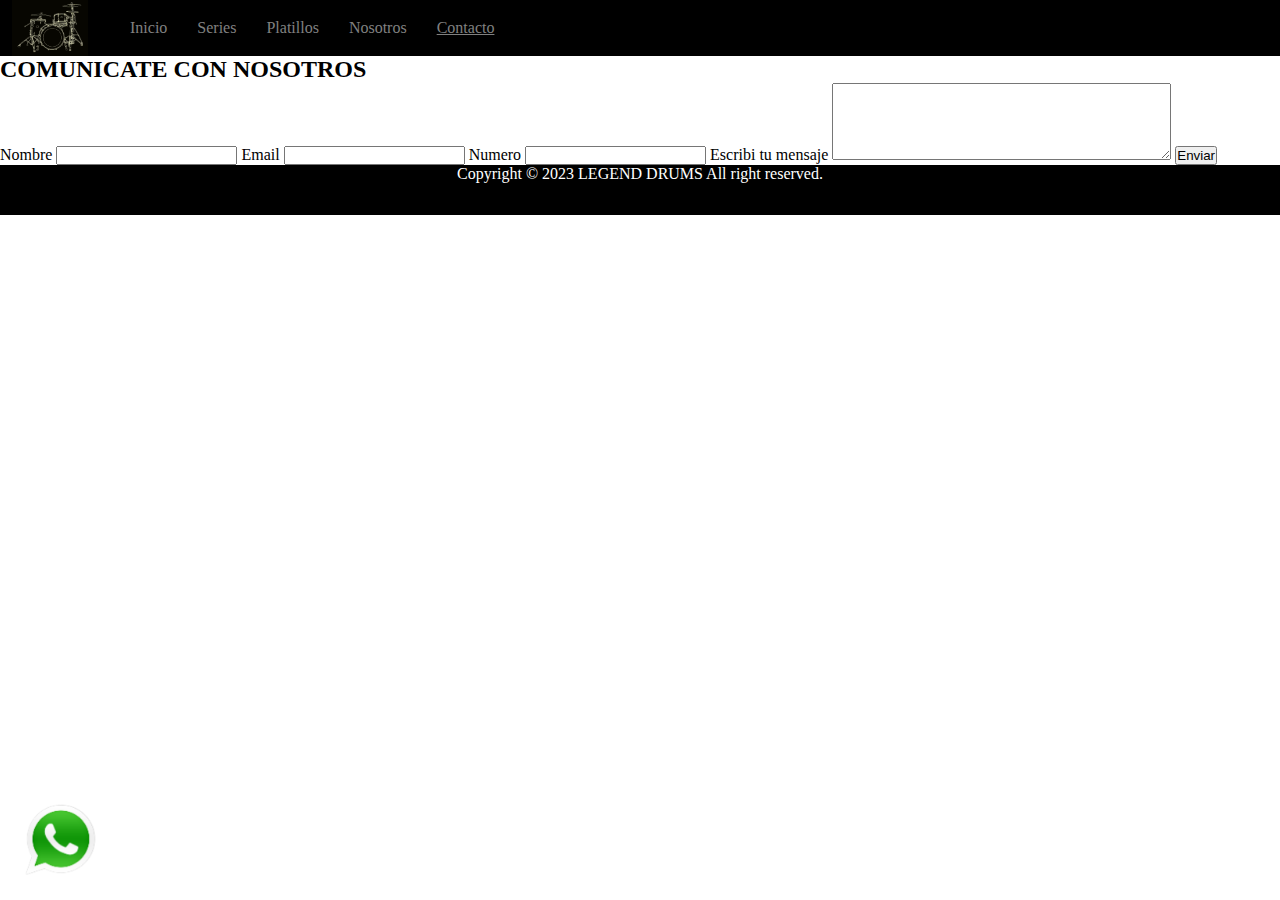
==== pages/contacto.html @ 30da30fa "mi primer commit" ====
<!DOCTYPE html>
<html lang="en">
<head>
    <meta charset="UTF-8">
    <meta name="viewport" content="width=device-width, initial-scale=1.0">
    <title>Contacto</title>
    <link rel="stylesheet" href="../styles/styles.css">
</head>
<body>
    <header>
        <img class="logo" src="../img/LOGOMENU.jpg" alt="logo de legend">
        <nav class="navbar">
            <ul class="menu">
                <li class="menu_item"><a href="index.html">Inicio</a></li>
                <li class="menu_item"><a href="series.html">Series</a></li>
                <li class="menu_item"><a href="platillos.html">Platillos</a> </li>
                <li class="menu_item"><a href="nosotros.html">Nosotros</a> </li>
                <li class="menu_item active"><a href="contacto.html">Contacto</a></li>
            </ul>
        </nav>
    </header>
    <main>
        <h2>COMUNICATE CON NOSOTROS</h2>

    <form>
        <label for="nombre">
            Nombre
            <input type="text" id="nombre">
        </label>

        <label for="email">
            Email 
            <input type="email" id="email">
        </label>

        <label for="numero">
            Numero
            <input type="text" id="numero">
        </label>
        <label for="enviar">
            Escribi tu mensaje
            <textarea name="" id="enviar" cols="40" rows="5"></textarea>
        </label>
        
        
        <button type="submit">Enviar</button>
    </form>
    <div>
        <img class="wpp" src="../img/whatsapp-png-wazapp-logo-whats-whatsapp-logo-whatsapp-icon-2050.png" alt="whatsapp">
    </div>
    </main>
    <footer>
        <p>Copyright © 2023 LEGEND DRUMS All right reserved.</p>
    </footer>
    

</body>
</html>
---- styles/styles.css ----
* {
    margin: 0;
    padding: 0;
    box-sizing: border-box;
}

header {
    background-color: black;
    display: flex;
    gap: 20px;
    grid-gap: 20px;  
}

.logo {
    width: 100px;
}
.navbar {
    display: flex;
    align-items: center;
}

.menu {
    display: flex;
    gap: 10px;
    grid-gap: 10px;
    list-style-type: none;
    align-items: center;
    height: 100%;
}

.menu_item {
    margin-inline: 10px;
}

.menu_item a {
    color: grey;
    text-decoration: none;
}

.menu_item.active a {
    text-decoration: underline;
}

footer {
    color: white;
    background-color: black;
    align-self: flex-end;
    height: 50px;
    width: 100%;
    text-align: center;

   
}

/* series */

.main {
    padding: 30px;
}

.bata1 {
    width: 20%;
    padding: 10px;
    background-color: grey;
    display: inline-block;
    margin-inline: 2%;
}

.bata1_imagen {
    width: 100%;
}

.bata1_titulo {
    font-size: 25px;
}

.bata1_descripcion {
    font-size: 15px;
}

.bata1_imagen {
    margin-bottom: 10px;
    padding-top: 10px;
}

.bata1_titulo {
    margin-bottom: 10px;
}

.bata1_descripcion {
    margin-bottom: 10px;
}

/* */

.wpp{
    position: fixed;
    bottom: 10px;
    left: 10px;
    width: 100px;
}

/* index */

.imagenprincipal {
    height: 80vh;
    background-image: url(../img/lengend_index.jpg);
    background-repeat: no-repeat;
    background-size: cover;
    background-position: center center;
    display: flex;
    justify-content: center;
    align-items: center;
    flex-direction: column;
}

.imagenprincipal h2 {
    color: grey;
    background-color: rgba(0, 0, 0, 0.619);
    padding-inline: 20px;
    
}

.imagenprincipal2 {
    height: 80vh;
    background-image: url(../img/paiste_index.jpg);
    background-repeat: no-repeat;
    background-size: cover;
    background-position: center center;
    display: flex;
    justify-content: center;
    align-items: center;
    flex-direction: column;
}

.imagenprincipal2 h2 {
    color: grey;
    background-color: rgba(0, 0, 0, 0.619);
    padding-inline: 20px;
    
}

/* platillos */

.filapst {
    background-color: grey;
    padding: 5px;
    padding: 10px;
    display: flex;
    gap: 20px;
    grid-gap: 20px;
    align-items: center;
    
}

.imagenpst {
    width: 250px;
}

/* nosotros */


/*contacto*/
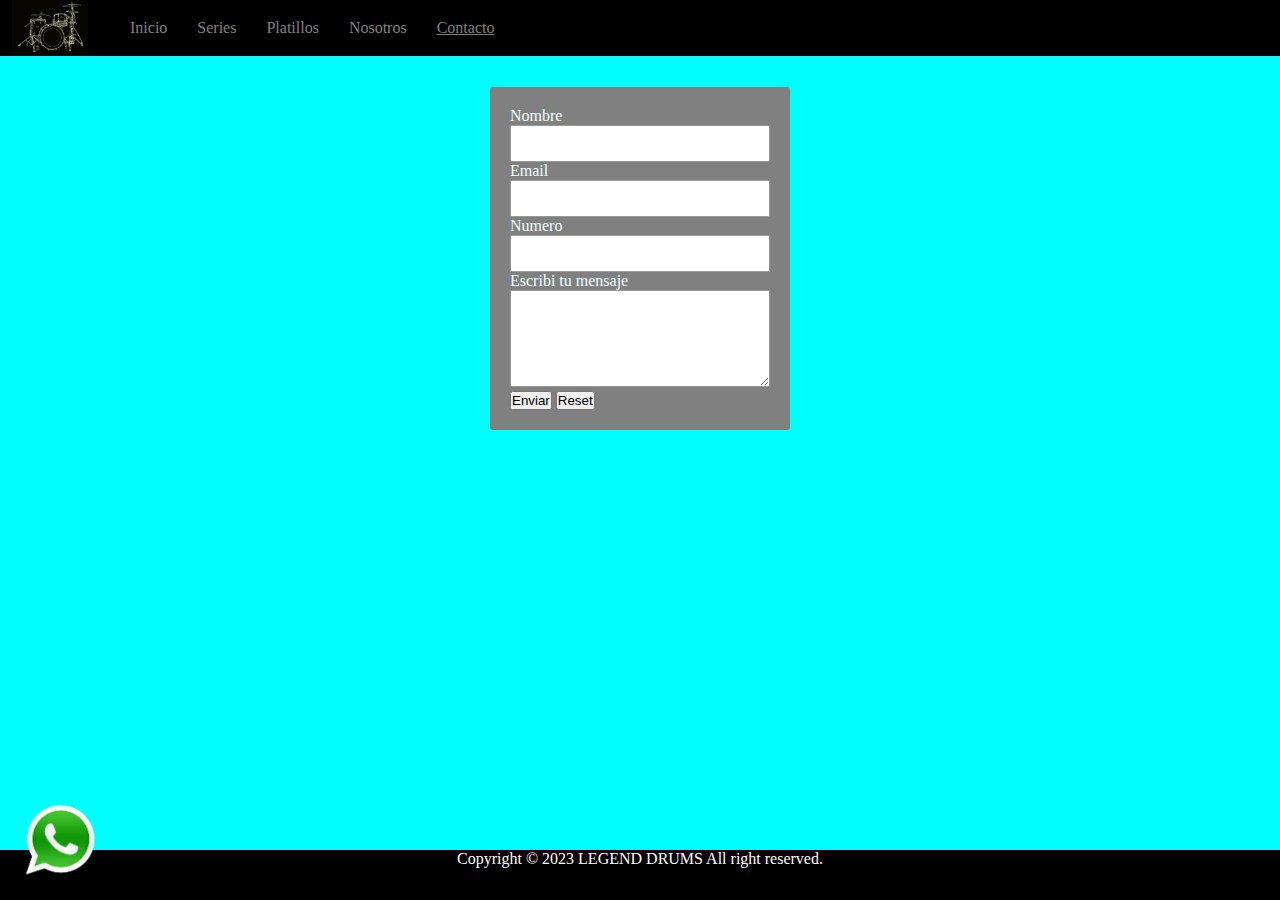
==== commit 3fbb7b3b: "dimos estilos a contacto y comenzamos a darle estilo nuevo a series" ====
--- a/pages/contacto.html
+++ b/pages/contacto.html
@@ -20,30 +20,31 @@
         </nav>
     </header>
     <main>
-        <h2>COMUNICATE CON NOSOTROS</h2>
+        <h2 class="titulo">COMUNICATE CON NOSOTROS</h2>
 
     <form>
         <label for="nombre">
             Nombre
-            <input type="text" id="nombre">
+            <input type="text" id="nombre" required class="field">
         </label>
 
         <label for="email">
             Email 
-            <input type="email" id="email">
+            <input type="email" id="email" required class="field">
         </label>
 
         <label for="numero">
             Numero
-            <input type="text" id="numero">
+            <input type="text" id="numero" required class="field">
         </label>
         <label for="enviar">
             Escribi tu mensaje
-            <textarea name="" id="enviar" cols="40" rows="5"></textarea>
+            <textarea name="" id="enviar" cols="40" rows="5" required class="field"></textarea>
         </label>
         
         
-        <button type="submit">Enviar</button>
+        <button type="submit" class="btn btn-green">Enviar</button>
+        <button type="reset">Reset</button>
     </form>
     <div>
         <img class="wpp" src="../img/whatsapp-png-wazapp-logo-whats-whatsapp-logo-whatsapp-icon-2050.png" alt="whatsapp">
--- a/styles/styles.css
+++ b/styles/styles.css
@@ -4,11 +4,23 @@
     box-sizing: border-box;
 }
 
+html {
+    height: 100%;
+}
+
+body {
+    display: flex;
+    flex-direction: column;
+    min-height: 100%;
+    background-color: aqua;
+}
 header {
     background-color: black;
+    width: 100%;
     display: flex;
     gap: 20px;
-    grid-gap: 20px;  
+    grid-gap: 20px;
+    position: fixed;  
 }
 
 .logo {
@@ -48,47 +60,9 @@
     height: 50px;
     width: 100%;
     text-align: center;
+    margin-top: auto;
 
    
-}
-
-/* series */
-
-.main {
-    padding: 30px;
-}
-
-.bata1 {
-    width: 20%;
-    padding: 10px;
-    background-color: grey;
-    display: inline-block;
-    margin-inline: 2%;
-}
-
-.bata1_imagen {
-    width: 100%;
-}
-
-.bata1_titulo {
-    font-size: 25px;
-}
-
-.bata1_descripcion {
-    font-size: 15px;
-}
-
-.bata1_imagen {
-    margin-bottom: 10px;
-    padding-top: 10px;
-}
-
-.bata1_titulo {
-    margin-bottom: 10px;
-}
-
-.bata1_descripcion {
-    margin-bottom: 10px;
 }
 
 /* */
@@ -98,6 +72,43 @@
     bottom: 10px;
     left: 10px;
     width: 100px;
+}
+
+
+/* series */
+
+.contenedor {
+    width: 800px;
+    height: 800px;
+    display: grid;
+    grid-template-columns: 1fr 1fr;
+    grid-template-rows: 1fr 1fr 1fr;
+    grid-template-areas:
+    "caja1 caja2"
+    "caja3 caja4"
+    "caja5 caja5"
+}
+.caja {
+    border: 1px solid black;
+}
+.caja1 {
+    grid-area: caja1;
+}
+
+.caja2 {
+    grid-area: caja2;
+}
+
+.caja3 {
+    grid-area: caja3;
+}
+
+.caja4 {
+    grid-area: caja4;
+}
+
+.caja5 {
+    grid-area: caja5;
 }
 
 /* index */
@@ -162,4 +173,37 @@
 
 /*contacto*/
 
-
+.titulo {
+    text-align: center;
+    margin: 30px;
+}
+
+form {
+    width: 300px;
+    font-size: 16px;
+    margin: 0 auto;
+    padding: 20px;
+    border-radius: 3px;
+    background-color: grey;
+    color: azure;
+}
+
+input,textarea {
+    border: 0;
+    outline: none;
+    width: 260px;
+}
+.field {
+    border: solid 1px #999;
+    padding: 10px;
+    
+}
+
+.field:hover {
+    border-color: blue;
+}
+
+button {
+    text-align: center;
+}
+
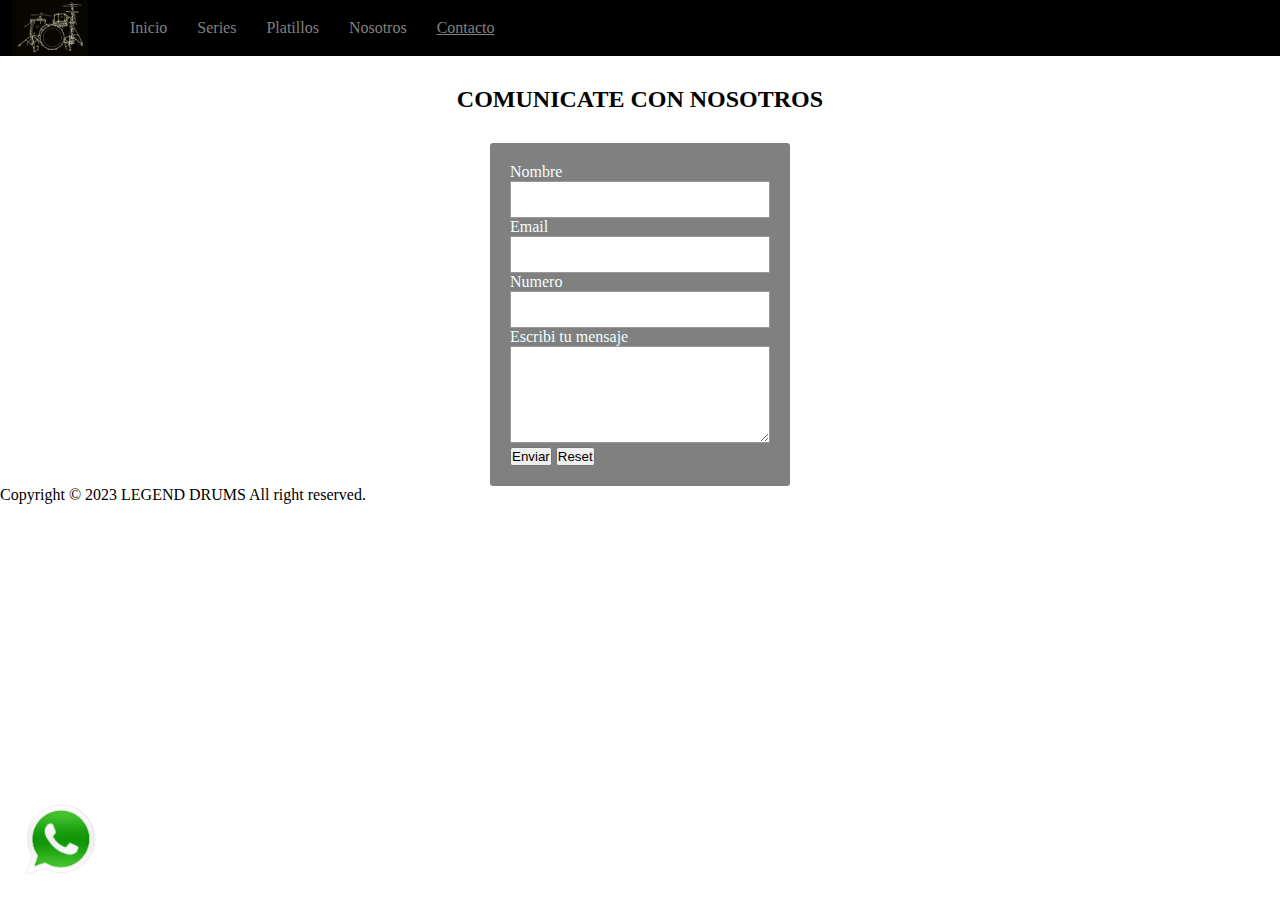
==== commit 5a77e48e: "........" ====
--- a/pages/contacto.html
+++ b/pages/contacto.html
@@ -11,11 +11,11 @@
         <img class="logo" src="../img/LOGOMENU.jpg" alt="logo de legend">
         <nav class="navbar">
             <ul class="menu">
-                <li class="menu_item"><a href="index.html">Inicio</a></li>
-                <li class="menu_item"><a href="series.html">Series</a></li>
-                <li class="menu_item"><a href="platillos.html">Platillos</a> </li>
-                <li class="menu_item"><a href="nosotros.html">Nosotros</a> </li>
-                <li class="menu_item active"><a href="contacto.html">Contacto</a></li>
+                <li class="menu_item"><a href="../index.html">Inicio</a></li>
+                <li class="menu_item"><a href="./series.html">Series</a></li>
+                <li class="menu_item"><a href="./platillos.html">Platillos</a> </li>
+                <li class="menu_item"><a href="./nosotros.html">Nosotros</a> </li>
+                <li class="menu_item active"><a href="./contacto.html">Contacto</a></li>
             </ul>
         </nav>
     </header>
--- a/styles/styles.css
+++ b/styles/styles.css
@@ -4,28 +4,18 @@
     box-sizing: border-box;
 }
 
-html {
-    height: 100%;
-}
-
-body {
-    display: flex;
-    flex-direction: column;
-    min-height: 100%;
-    background-color: aqua;
-}
 header {
     background-color: black;
     width: 100%;
     display: flex;
     gap: 20px;
-    grid-gap: 20px;
-    position: fixed;  
+    grid-gap: 20px;  
 }
 
 .logo {
     width: 100px;
 }
+
 .navbar {
     display: flex;
     align-items: center;
@@ -53,16 +43,8 @@
     text-decoration: underline;
 }
 
-footer {
-    color: white;
-    background-color: black;
-    align-self: flex-end;
-    height: 50px;
-    width: 100%;
-    text-align: center;
+footer{
     margin-top: auto;
-
-   
 }
 
 /* */
@@ -77,9 +59,12 @@
 
 /* series */
 
+
+
 .contenedor {
-    width: 800px;
-    height: 800px;
+    gap: 10px 10px;
+    width: 100%;
+    height: 100vh;
     display: grid;
     grid-template-columns: 1fr 1fr;
     grid-template-rows: 1fr 1fr 1fr;
@@ -90,28 +75,56 @@
 }
 .caja {
     border: 1px solid black;
+    background-color: white;
+    padding: 10px;
 }
 .caja1 {
     grid-area: caja1;
+    background-color: white;
+    padding: 10px;
 }
 
 .caja2 {
     grid-area: caja2;
+    background-color: white;
+    padding: 10px;
 }
 
 .caja3 {
     grid-area: caja3;
+    background-color: white;
+    padding: 10px;
 }
 
 .caja4 {
     grid-area: caja4;
+    background-color: white;
 }
 
 .caja5 {
     grid-area: caja5;
+    background-color: white;
+    padding: 10px;
+    text-align: center;
+}
+
+@media screen and (max-width: 480px) {
+    
+    .contenedor {
+        height: 100vh;
+        display: flex;
+        flex-direction: column;
+    }
+
+    .caja {
+        flex: 1;
+    }
+
 }
 
 /* index */
+
+
 
 .imagenprincipal {
     height: 80vh;
@@ -153,25 +166,79 @@
 
 /* platillos */
 
-.filapst {
-    background-color: grey;
-    padding: 5px;
-    padding: 10px;
-    display: flex;
-    gap: 20px;
-    grid-gap: 20px;
-    align-items: center;
-    
-}
-
-.imagenpst {
-    width: 250px;
+.principio{
+    padding: 20px;
+    margin: 20px;
+    align-items: center;
+    justify-content: center;
+    width: 100%;
+}
+
+.container {
+    gap: 10px 10px;
+    width: 100%;
+    height: 100vh;
+    display: grid;
+    grid-template-columns: 1fr 1fr;
+    grid-template-rows: 1fr 1fr 1fr;
+    grid-template-areas:
+    "caja1 caja1"
+    "caja2 caja3"
+    "caja4 caja5"
+}
+.box {
+    border: 1px solid black;
+    background-color: aquamarine;
+}
+.box1 {
+    grid-area: caja1;
+    background-color: aquamarine;
+    padding: 5px;
+}
+
+.box2 {
+    grid-area: caja2;
+    background-color: aquamarine;
+    padding: 5px;
+}
+
+.box3 {
+    grid-area: caja3;
+    background-color: aquamarine;
+    padding: 5px;
+}
+
+.box4 {
+    grid-area: caja4;
+    background-color: aquamarine;
+    padding: 5px;
+}
+
+.box5 {
+    grid-area: caja5;
+    background-color: aquamarine;
+    padding: 5px;
+}
+
+@media screen and (max-width: 480px) {
+    .container {
+        height: 100vh;
+        display: flex;
+        flex-direction: column;
+    }
+    .box {
+        flex: 1;
+    }
 }
 
 /* nosotros */
 
 
+
+
 /*contacto*/
+
+
 
 .titulo {
     text-align: center;
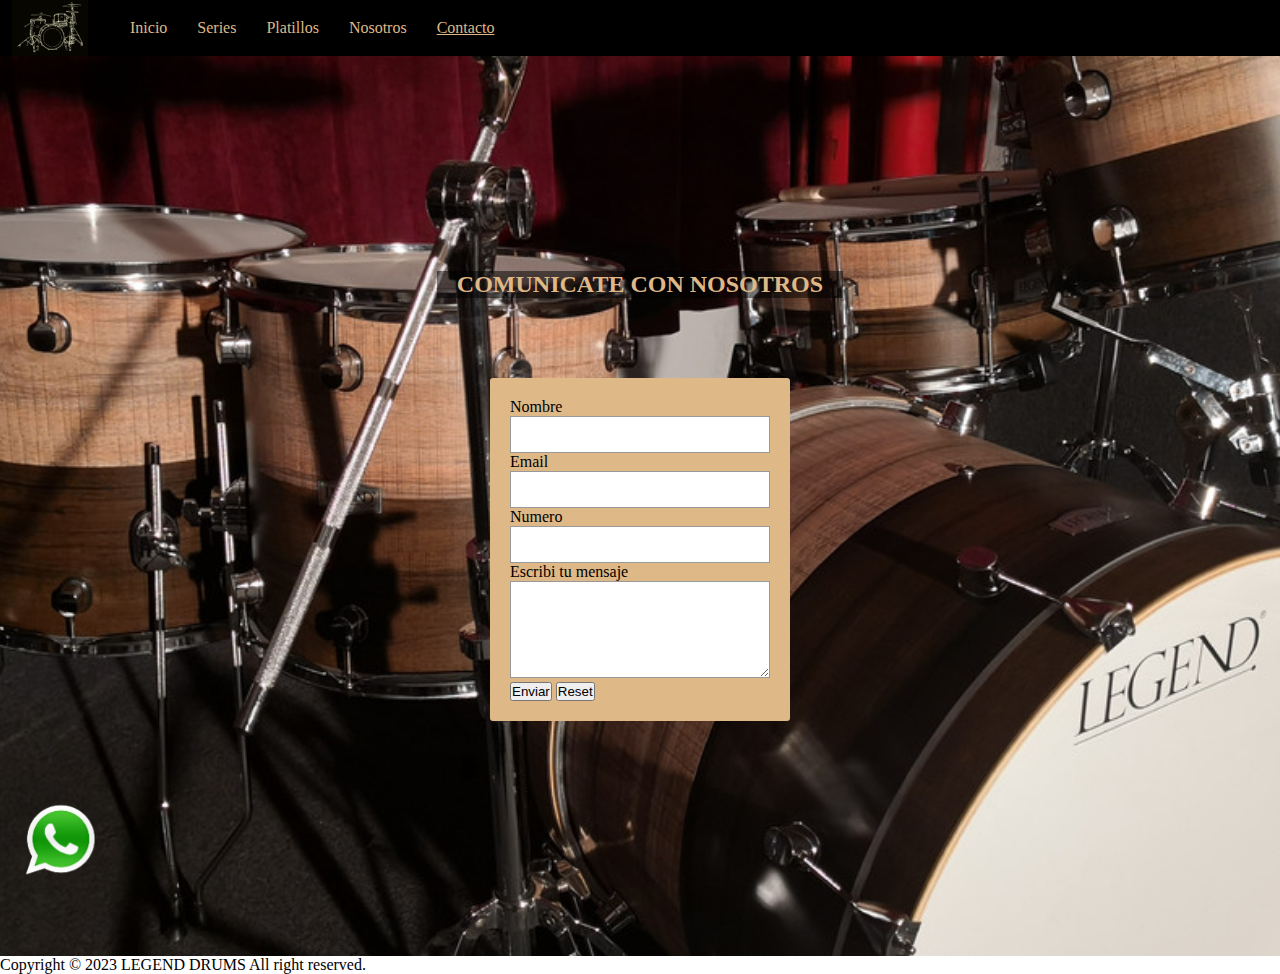
==== commit 3df930c9: "estilo nuevo a contacto" ====
--- a/pages/contacto.html
+++ b/pages/contacto.html
@@ -20,32 +20,37 @@
         </nav>
     </header>
     <main>
-        <h2 class="titulo">COMUNICATE CON NOSOTROS</h2>
+        
+        <section class="imagencontacto">
+            <h2 class="titulocontacto">COMUNICATE CON NOSOTROS</h2>
+            <form>
+                <label for="nombre">
+                    Nombre
+                    <input type="text" id="nombre" required class="field">
+                </label>
+        
+                <label for="email">
+                    Email 
+                    <input type="email" id="email" required class="field">
+                </label>
+        
+                <label for="numero">
+                    Numero
+                    <input type="text" id="numero" required class="field">
+                </label>
+                <label for="enviar">
+                    Escribi tu mensaje
+                    <textarea name="" id="enviar" cols="40" rows="5" required class="field"></textarea>
+                </label>
+                
+                
+                <button type="submit" class="btn btn-green">Enviar</button>
+                <button type="reset">Reset</button>
+            </form>
 
-    <form>
-        <label for="nombre">
-            Nombre
-            <input type="text" id="nombre" required class="field">
-        </label>
+        </section>
 
-        <label for="email">
-            Email 
-            <input type="email" id="email" required class="field">
-        </label>
-
-        <label for="numero">
-            Numero
-            <input type="text" id="numero" required class="field">
-        </label>
-        <label for="enviar">
-            Escribi tu mensaje
-            <textarea name="" id="enviar" cols="40" rows="5" required class="field"></textarea>
-        </label>
-        
-        
-        <button type="submit" class="btn btn-green">Enviar</button>
-        <button type="reset">Reset</button>
-    </form>
+    
     <div>
         <img class="wpp" src="../img/whatsapp-png-wazapp-logo-whats-whatsapp-logo-whatsapp-icon-2050.png" alt="whatsapp">
     </div>
--- a/styles/styles.css
+++ b/styles/styles.css
@@ -35,7 +35,7 @@
 }
 
 .menu_item a {
-    color: grey;
+    color: burlywood;
     text-decoration: none;
 }
 
@@ -238,11 +238,24 @@
 
 /*contacto*/
 
-
-
-.titulo {
-    text-align: center;
+.imagencontacto {
+    height: 100vh;
+    background-image: url(../img/lengend_index.jpg);
+    background-repeat: repeat;
+    background-size: cover;
+    background-position: center center;
+    display: flex;
+    justify-content: center;
+    align-items: center;
+    flex-direction: column;
+}
+
+.imagencontacto h2 {
+    color: burlywood;
+    background-color: rgba(0, 0, 0, 0.495);
+    padding-inline: 20px;
     margin: 30px;
+    
 }
 
 form {
@@ -250,9 +263,10 @@
     font-size: 16px;
     margin: 0 auto;
     padding: 20px;
+    margin: 50px;
     border-radius: 3px;
-    background-color: grey;
-    color: azure;
+    background-color: burlywood;
+    color: black;
 }
 
 input,textarea {
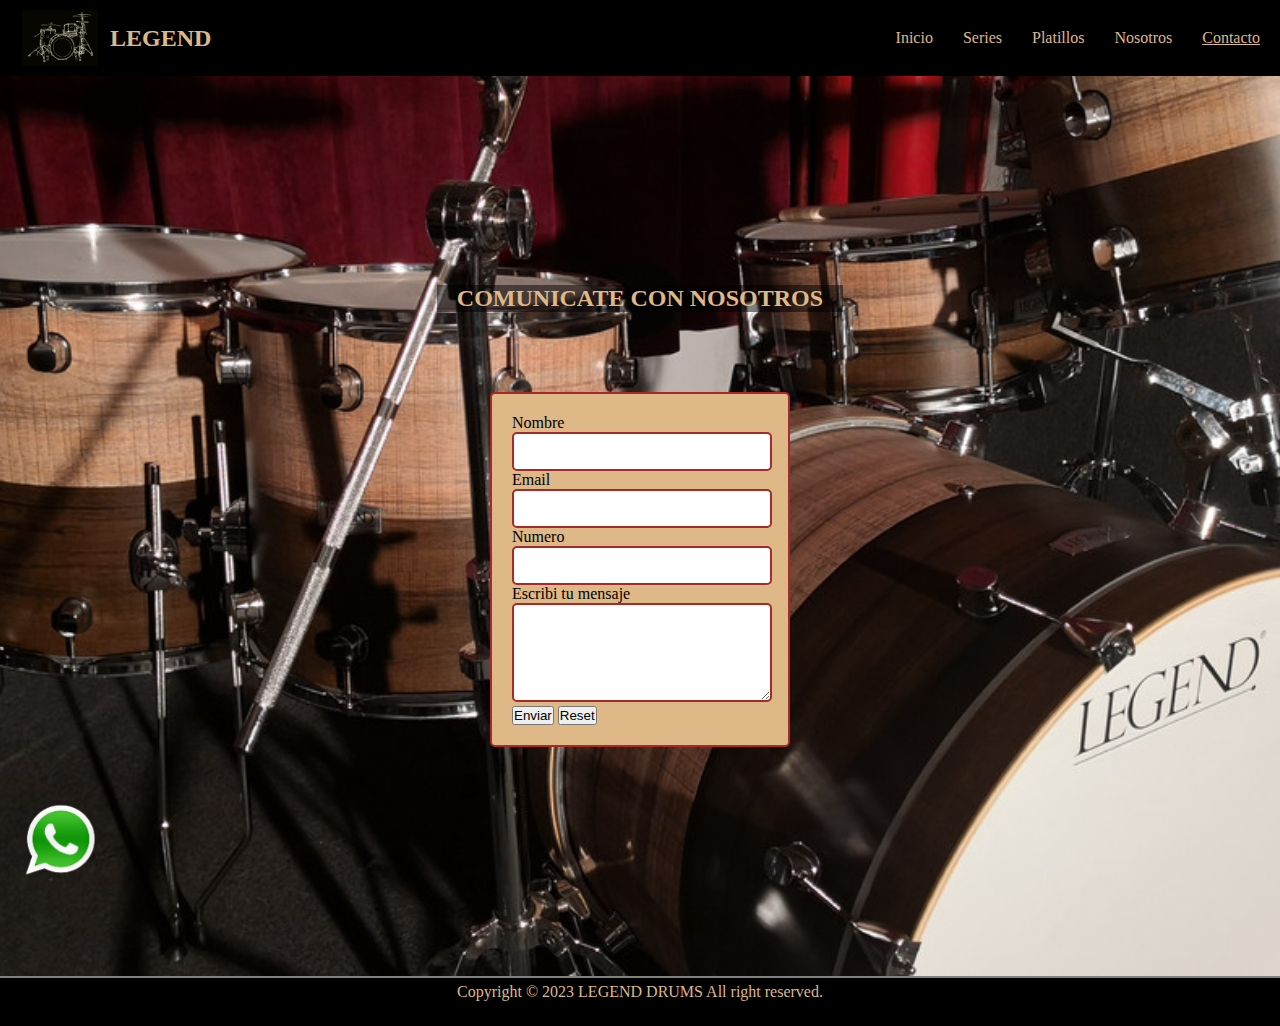
==== commit 0948c846: "responsive" ====
--- a/pages/contacto.html
+++ b/pages/contacto.html
@@ -8,7 +8,11 @@
 </head>
 <body>
     <header>
-        <img class="logo" src="../img/LOGOMENU.jpg" alt="logo de legend">
+        <div class="empresa">
+            <img class="logo" src="../img/LOGOMENU.jpg" alt="logo de legend">
+            <h2>LEGEND</h2>
+        </div>
+        
         <nav class="navbar">
             <ul class="menu">
                 <li class="menu_item"><a href="../index.html">Inicio</a></li>
--- a/styles/styles.css
+++ b/styles/styles.css
@@ -8,17 +8,27 @@
     background-color: black;
     width: 100%;
     display: flex;
-    gap: 20px;
-    grid-gap: 20px;  
+    justify-content: space-between;
+    align-items: center;
+    padding: 10px; 
+}
+
+h2{
+    color: burlywood;
 }
 
 .logo {
     width: 100px;
 }
 
+.empresa{
+    display: flex;
+    align-items: center;
+}
 .navbar {
     display: flex;
     align-items: center;
+    
 }
 
 .menu {
@@ -28,6 +38,12 @@
     list-style-type: none;
     align-items: center;
     height: 100%;
+    min-height: 50px;
+
+}
+
+.menu_item a:hover{
+    color: beige;
 }
 
 .menu_item {
@@ -43,8 +59,20 @@
     text-decoration: underline;
 }
 
+body{
+    background-color: beige;
+}
+
 footer{
-    margin-top: auto;
+    background-color: black;
+    color: burlywood;
+    bottom: 0;
+    left: 0;
+    width: 100%;
+    height: 50px;
+    border-top: 2px solid grey;
+    padding: 5px 0;
+    text-align: center;
 }
 
 /* */
@@ -56,13 +84,24 @@
     width: 100px;
 }
 
+@media screen and (max-width: 700px){
+    header{
+        flex-direction: column;
+        align-content: center;
+    }
+
+    .menu{
+        flex-direction: column;
+        align-content: center;
+    }
+}
+
 
 /* series */
 
 
 
 .contenedor {
-    gap: 10px 10px;
     width: 100%;
     height: 100vh;
     display: grid;
@@ -73,42 +112,58 @@
     "caja3 caja4"
     "caja5 caja5"
 }
-.caja {
-    border: 1px solid black;
-    background-color: white;
-    padding: 10px;
-}
+
+.bata1_descripcion{
+    list-style-position: inside;
+}
+
 .caja1 {
     grid-area: caja1;
-    background-color: white;
-    padding: 10px;
+    background-color: beige;
+    color: burlywood;
+    padding: 3px;
+    display: grid;
+    place-items: center;
 }
 
 .caja2 {
     grid-area: caja2;
-    background-color: white;
-    padding: 10px;
+    background-color: beige;
+    color: burlywood;
+    padding: 3px;
+    display: grid;
+    place-items: center;
 }
 
 .caja3 {
     grid-area: caja3;
-    background-color: white;
-    padding: 10px;
+    background-color: beige;
+    color: burlywood;
+    padding: 3px;
+    display: grid;
+    place-items: center;
 }
 
 .caja4 {
     grid-area: caja4;
-    background-color: white;
+    background-color: beige;
+    color: burlywood;
+    padding: 3px;
+    display: grid;
+    place-items: center;
+    
 }
 
 .caja5 {
     grid-area: caja5;
-    background-color: white;
-    padding: 10px;
+    background-color: beige;
     text-align: center;
-}
-
-@media screen and (max-width: 480px) {
+    color: burlywood;
+    padding: 3px;
+    
+}
+
+@media screen and (max-width: 780px) {
     
     .contenedor {
         height: 100vh;
@@ -127,7 +182,7 @@
 
 
 .imagenprincipal {
-    height: 80vh;
+    height: 100vh;
     background-image: url(../img/lengend_index.jpg);
     background-repeat: no-repeat;
     background-size: cover;
@@ -139,14 +194,22 @@
 }
 
 .imagenprincipal h2 {
-    color: grey;
+    color: burlywood;
     background-color: rgba(0, 0, 0, 0.619);
     padding-inline: 20px;
     
 }
 
+.separador{
+    display: flex;
+    justify-content: center;
+    align-items: center;
+    color: burlywood;
+    margin: 20px 20px;
+}
+
 .imagenprincipal2 {
-    height: 80vh;
+    height: 90vh;
     background-image: url(../img/paiste_index.jpg);
     background-repeat: no-repeat;
     background-size: cover;
@@ -158,21 +221,23 @@
 }
 
 .imagenprincipal2 h2 {
-    color: grey;
+    color: burlywood;
     background-color: rgba(0, 0, 0, 0.619);
     padding-inline: 20px;
     
 }
 
+
+
 /* platillos */
 
-.principio{
+/*.principio{
     padding: 20px;
     margin: 20px;
     align-items: center;
     justify-content: center;
     width: 100%;
-}
+}*/
 
 .container {
     gap: 10px 10px;
@@ -187,37 +252,57 @@
     "caja4 caja5"
 }
 .box {
-    border: 1px solid black;
-    background-color: aquamarine;
+    border: 2px solid burlywood;
+    border-radius: 5px;
 }
 .box1 {
     grid-area: caja1;
-    background-color: aquamarine;
-    padding: 5px;
+    background-color: white;
+    color: burlywood;
+    padding: 5px;
+    margin: 20px 20px 10px 20px;
+    text-align: center;
 }
 
 .box2 {
     grid-area: caja2;
-    background-color: aquamarine;
-    padding: 5px;
+    background-color: white;
+    color: burlywood;
+    padding: 5px;
+    margin: 10px 10px 10px 20px;
+    display: grid;
+    place-items: center;
 }
 
 .box3 {
     grid-area: caja3;
-    background-color: aquamarine;
-    padding: 5px;
+    background-color: white;
+    color: burlywood;
+    padding: 5px;
+    margin: 10px 20px 10px 10px;
+    display: grid;
+    place-items: center;
+    
 }
 
 .box4 {
     grid-area: caja4;
-    background-color: aquamarine;
-    padding: 5px;
+    background-color: white;
+    color: burlywood;
+    padding: 5px;
+    margin: 10px 10px 10px 20px;
+    display: grid;
+    place-items: center;
 }
 
 .box5 {
     grid-area: caja5;
-    background-color: aquamarine;
-    padding: 5px;
+    background-color: white;
+    color: burlywood;
+    padding: 5px;
+    margin: 10px 20px 10px 10px;
+    display: grid;
+    place-items: center;
 }
 
 @media screen and (max-width: 480px) {
@@ -233,7 +318,24 @@
 
 /* nosotros */
 
-
+.titulo_nosotros{
+    display: flex;
+    justify-content: center;
+    align-items: center;
+    margin: 20px 20px;
+}
+
+.parrafos{
+    text-align: left;
+    width: 600px;
+    height: 800px;
+    background-color: burlywood;
+    padding: 10px;
+}
+
+.parrafos p {
+    line-height: 25px;
+}
 
 
 /*contacto*/
@@ -264,7 +366,8 @@
     margin: 0 auto;
     padding: 20px;
     margin: 50px;
-    border-radius: 3px;
+    border-radius: 5px;
+    border: solid 2px brown;
     background-color: burlywood;
     color: black;
 }
@@ -275,13 +378,14 @@
     width: 260px;
 }
 .field {
-    border: solid 1px #999;
+    border: solid 2px brown;
+    border-radius: 5px;
     padding: 10px;
     
 }
 
 .field:hover {
-    border-color: blue;
+    border-color: beige;
 }
 
 button {
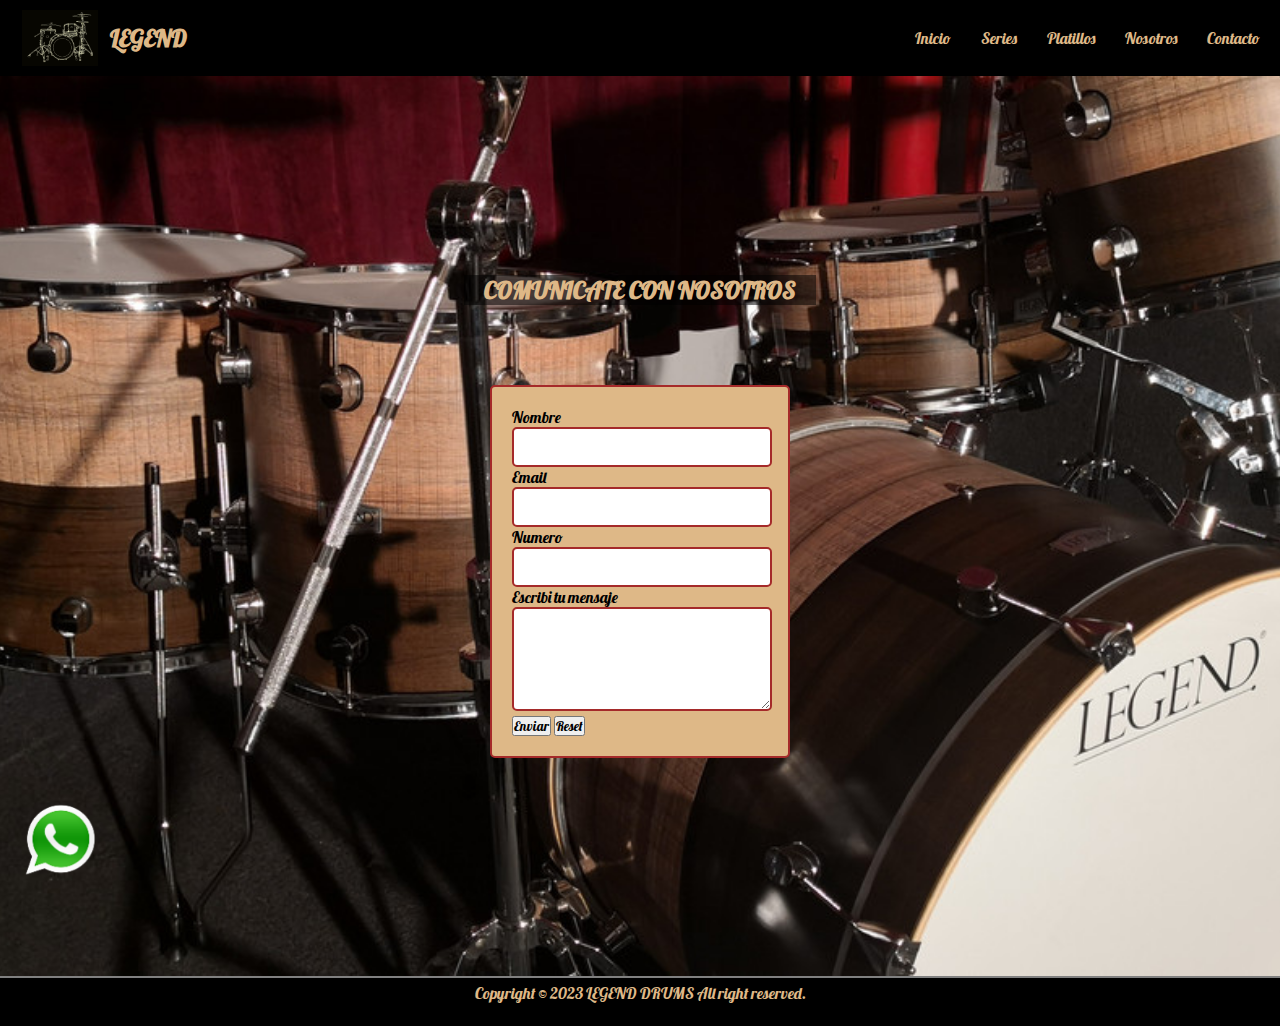
==== commit efad3bd2: "mixin" ====
--- a/pages/contacto.html
+++ b/pages/contacto.html
@@ -4,7 +4,7 @@
     <meta charset="UTF-8">
     <meta name="viewport" content="width=device-width, initial-scale=1.0">
     <title>Contacto</title>
-    <link rel="stylesheet" href="../styles/styles.css">
+    <link rel="stylesheet" href="../styles/estilos.css">
 </head>
 <body>
     <header>
--- a/styles/estilos.css
+++ b/styles/estilos.css
@@ -0,0 +1,323 @@
+@import url("https://fonts.googleapis.com/css2?family=Lobster&display=swap");
+* {
+  margin: 0;
+  padding: 0;
+  box-sizing: border-box;
+  font-family: "Lobster", cursive;
+}
+
+header {
+  background-color: black;
+  width: 100%;
+  display: flex;
+  justify-content: space-between;
+  align-items: center;
+  padding: 10px;
+}
+header .empresa {
+  display: flex;
+  align-items: center;
+}
+header .empresa .logo {
+  width: 100px;
+}
+header .empresa h2 {
+  color: burlywood;
+}
+header .navbar {
+  display: flex;
+  align-items: center;
+}
+header .navbar .menu {
+  display: flex;
+  gap: 10px;
+  grid-gap: 10px;
+  list-style-type: none;
+  align-items: center;
+  height: 100%;
+  min-height: 50px;
+}
+header .navbar .menu .menu_item {
+  margin-inline: 10px;
+}
+header .navbar .menu .menu_item a {
+  color: burlywood;
+  text-decoration: none;
+}
+header .navbar .menu .menu_item a:hover {
+  color: beige;
+}
+
+.imagenprincipal {
+  height: 100vh;
+  background-image: url(../img/lengend_index.jpg);
+  background-repeat: no-repeat;
+  background-size: cover;
+  background-position: center center;
+  display: flex;
+  justify-content: center;
+  align-items: center;
+  flex-direction: column;
+}
+.imagenprincipal h2 {
+  color: burlywood;
+  background-color: rgba(0, 0, 0, 0.619);
+  padding-inline: 20px;
+}
+
+.separador {
+  display: flex;
+  justify-content: center;
+  align-items: center;
+  color: burlywood;
+  margin: 20px 20px;
+}
+
+.imagenprincipal2 {
+  height: 90vh;
+  background-image: url(../img/paiste_index.jpg);
+  background-repeat: no-repeat;
+  background-size: cover;
+  background-position: center center;
+  display: flex;
+  justify-content: center;
+  align-items: center;
+  flex-direction: column;
+}
+.imagenprincipal2 h2 {
+  color: burlywood;
+  background-color: rgba(0, 0, 0, 0.619);
+  padding-inline: 20px;
+}
+
+.contenedor {
+  width: 100%;
+  height: 100vh;
+  display: grid;
+  grid-template-columns: 1fr 1fr;
+  grid-template-rows: 1fr 1fr 1fr;
+  grid-template-areas: "caja1 caja2" "caja3 caja4" "caja5 caja5";
+}
+.contenedor .caja1 {
+  grid-area: caja1;
+  background-color: beige;
+  color: burlywood;
+  padding: 3px;
+  display: grid;
+  place-items: center;
+}
+.contenedor .caja1 .bata1_descripcion {
+  list-style-position: inside;
+}
+.contenedor .caja2 {
+  grid-area: caja2;
+  background-color: beige;
+  color: burlywood;
+  padding: 3px;
+  display: grid;
+  place-items: center;
+}
+.contenedor .caja2 .bata1_descripcion {
+  list-style-position: inside;
+}
+.contenedor .caja3 {
+  grid-area: caja3;
+  background-color: beige;
+  color: burlywood;
+  padding: 3px;
+  display: grid;
+  place-items: center;
+}
+.contenedor .caja3 .bata1_descripcion {
+  list-style-position: inside;
+}
+.contenedor .caja4 {
+  grid-area: caja4;
+  background-color: beige;
+  color: burlywood;
+  padding: 3px;
+  display: grid;
+  place-items: center;
+}
+.contenedor .caja4 .bata1_descripcion {
+  list-style-position: inside;
+}
+.contenedor .caja5 {
+  grid-area: caja5;
+  background-color: beige;
+  text-align: center;
+  color: burlywood;
+  padding: 3px;
+  margin-top: 50px;
+  margin-bottom: 50px;
+}
+.contenedor .caja5 .bata1_descripcion {
+  list-style-position: inside;
+}
+
+.container {
+  gap: 10px 10px;
+  width: 100%;
+  height: 100vh;
+  display: grid;
+  grid-template-columns: 1fr 1fr;
+  grid-template-rows: 1fr 1fr 1fr;
+  grid-template-areas: "caja1 caja1" "caja2 caja3" "caja4 caja5";
+}
+
+.box {
+  border: 2px solid burlywood;
+  border-radius: 5px;
+}
+
+.box1 {
+  grid-area: caja1;
+  background-color: white;
+  color: burlywood;
+  padding: 5px;
+  margin: 20px 20px 10px 20px;
+  text-align: center;
+}
+
+.box2 {
+  grid-area: caja2;
+  background-color: white;
+  color: burlywood;
+  padding: 5px;
+  margin: 10px 10px 10px 20px;
+  display: grid;
+  place-items: center;
+}
+
+.box3 {
+  grid-area: caja3;
+  background-color: white;
+  color: burlywood;
+  padding: 5px;
+  margin: 10px 20px 10px 10px;
+  display: grid;
+  place-items: center;
+}
+
+.box4 {
+  grid-area: caja4;
+  background-color: white;
+  color: burlywood;
+  padding: 5px;
+  margin: 10px 10px 10px 20px;
+  display: grid;
+  place-items: center;
+}
+
+.box5 {
+  grid-area: caja5;
+  background-color: white;
+  color: burlywood;
+  padding: 5px;
+  margin: 10px 20px 10px 10px;
+  display: grid;
+  place-items: center;
+}
+
+.titulo_nosotros {
+  display: flex;
+  justify-content: center;
+  align-items: center;
+  margin: 20px 20px;
+}
+
+.seccion {
+  display: flex;
+  flex-direction: row;
+}
+.seccion .parrafos {
+  text-align: center;
+  width: 600px;
+  padding: 10px;
+  margin: 0 auto;
+}
+.seccion .parrafos p {
+  line-height: 25px;
+  color: burlywood;
+}
+.seccion .contenedor_imagen {
+  width: 75vw;
+  max-width: 1000px;
+  min-width: 320px;
+  margin: auto;
+}
+.seccion .contenedor_imagen .imagen_nosotros {
+  width: 100%;
+}
+
+.imagencontacto {
+  height: 100vh;
+  background-image: url(../img/lengend_index.jpg);
+  background-repeat: repeat;
+  background-size: cover;
+  background-position: center center;
+  display: flex;
+  justify-content: center;
+  align-items: center;
+  flex-direction: column;
+}
+.imagencontacto h2 {
+  color: burlywood;
+  background-color: rgba(0, 0, 0, 0.495);
+  padding-inline: 20px;
+  margin: 30px;
+}
+
+form {
+  width: 300px;
+  font-size: 16px;
+  margin: 0 auto;
+  padding: 20px;
+  margin: 50px;
+  border-radius: 5px;
+  border: solid 2px brown;
+  background-color: burlywood;
+  color: black;
+}
+
+input, textarea {
+  border: 0;
+  outline: none;
+  width: 260px;
+}
+
+.field {
+  border: solid 2px brown;
+  border-radius: 5px;
+  padding: 10px;
+}
+.field:hover {
+  border-color: beige;
+}
+
+button {
+  text-align: center;
+}
+
+body {
+  background-color: beige;
+}
+
+.wpp {
+  position: fixed;
+  bottom: 10px;
+  left: 10px;
+  width: 100px;
+}
+
+footer {
+  background-color: black;
+  color: burlywood;
+  bottom: 0;
+  left: 0;
+  width: 100%;
+  height: 50px;
+  border-top: 2px solid grey;
+  padding: 5px 0;
+  text-align: center;
+}/*# sourceMappingURL=estilos.css.map */